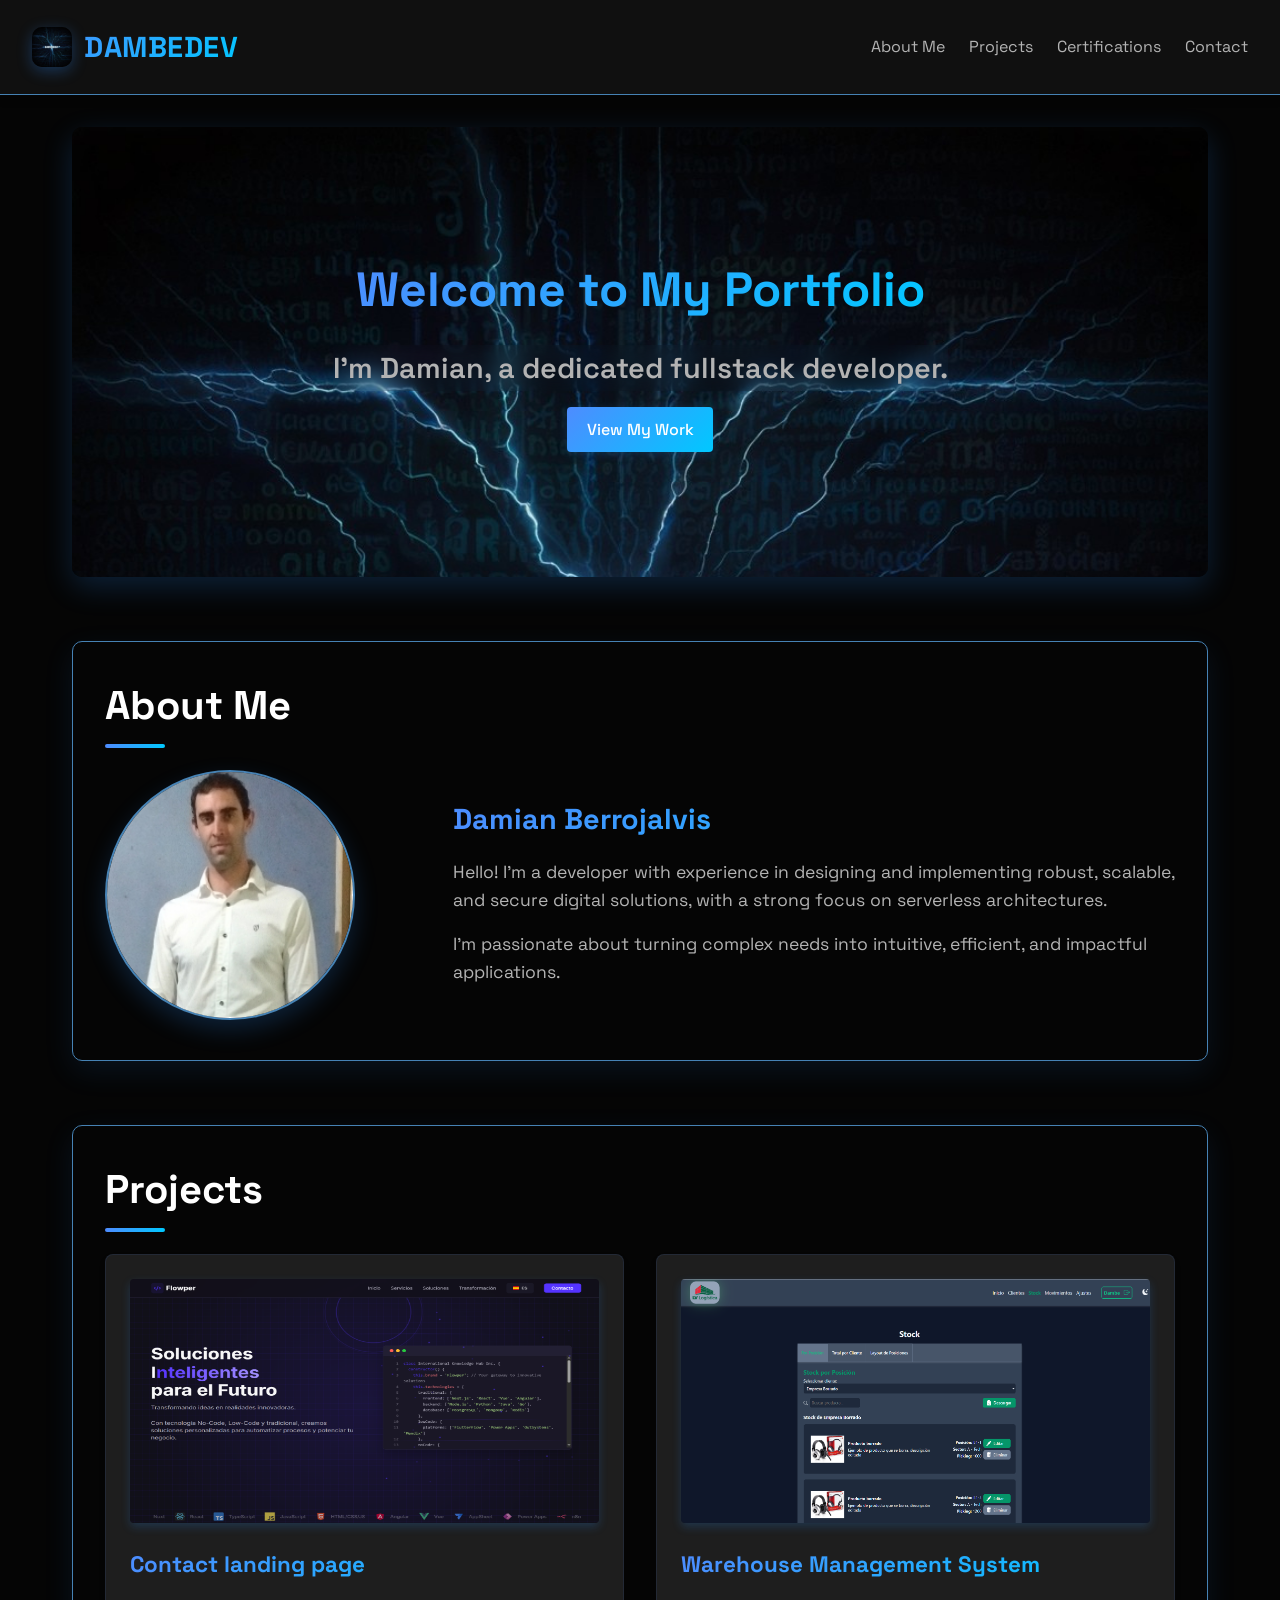
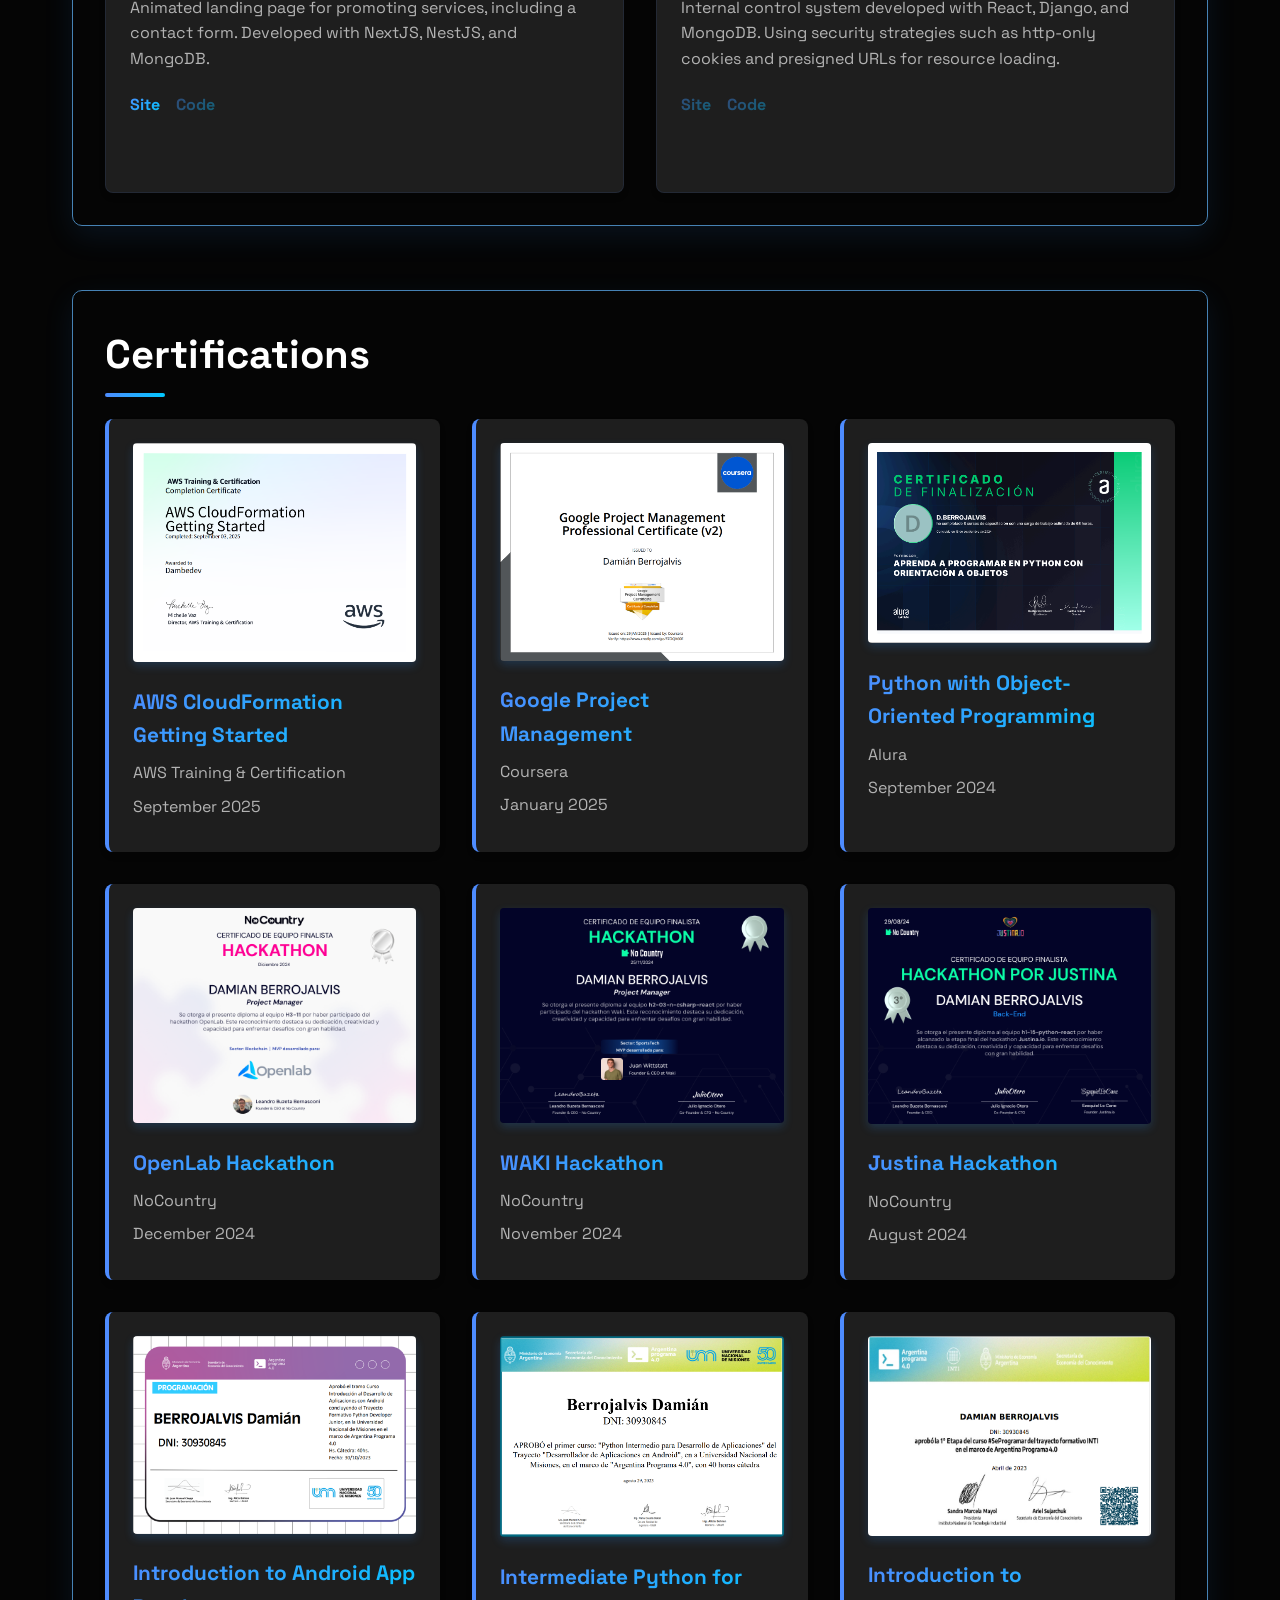
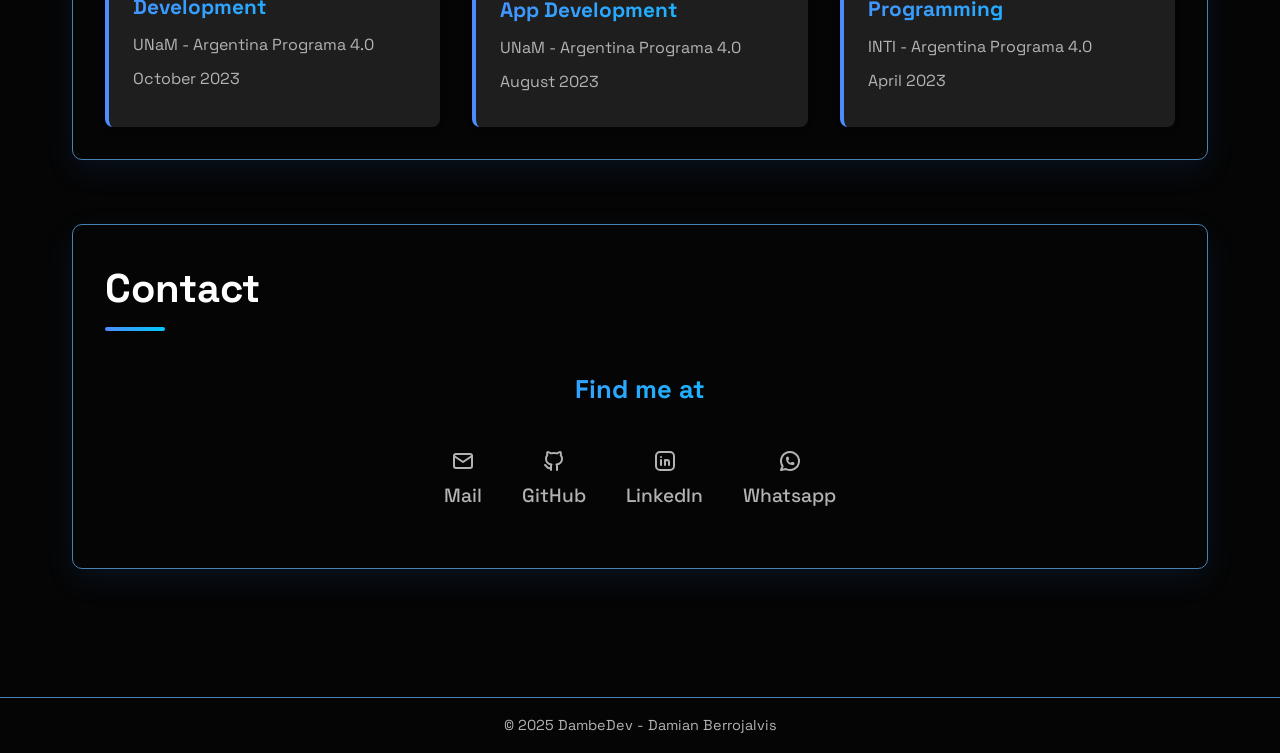
==== index.html @ 2b09ed6b "build: initial commit with basic portfolio structure" ====
<!DOCTYPE html>
<html lang="en">
  <head>
    <meta charset="UTF-8" />
    <meta name="viewport" content="width=device-width, initial-scale=1.0" />
    <title>Dambedev - Portfolio</title>
    <meta name="description" content="" />
    <meta name="author" content="Damian Berrojalvis" />
    <link
      rel="icon"
      type="image/png"
      href="./assets/images/DAMBEDEV-LOGO2.png"
    />
    <link rel="stylesheet" href="styles.css" />
    <link
      href="https://fonts.googleapis.com/css2?family=Space+Grotesk:wght@300..700&amp;display=swap"
      rel="stylesheet"
    />
    <link
      href="https://fonts.googleapis.com/css2?family=Material+Symbols+Outlined"
      rel="stylesheet"
    />
  </head>
  <body>
    <header>
      <div class="logo">
        <img src="./assets/images/DAMBEDEV-LOGO2.png" alt="DambeDev Logo" />
        <p>DAMBEDEV</p>
      </div>
      <nav>
        <ul>
          <li>
            <a class="navlink" href="#about"> About Me </a>
          </li>
          <li>
            <a class="navlink" href="#projects"> Projects </a>
          </li>
          <li>
            <a class="navlink" href="#certifications"> Certifications </a>
          </li>
          <li>
            <a class="navlink" href="#contact"> Contact </a>
          </li>
        </ul>
      </nav>
    </header>
    <main>
      <section class="hero-section">
        <h1>Welcome to My Portfolio</h1>
        <p>I'm Damian, a dedicated fullstack developer.</p>
        <a href="#projects" class="button">View My Work</a>
      </section>

      <section id="about" class="section card-section">
        <h2>About Me</h2>
        <div class="about-content">
          <div class="profile-image">
            <img
              class="profile-placeholder"
              src="./assets/images/profile_image.png"
            />
          </div>
          <div class="bio">
            <h3>Damian Berrojalvis</h3>
            <p>
              Hello! I'm a developer with experience in designing and
              implementing robust, scalable, and secure digital solutions, with
              a strong focus on serverless architectures.
            </p>
            <p>
              I'm passionate about turning complex needs into intuitive,
              efficient, and impactful applications.
            </p>
          </div>
        </div>
      </section>

      <section id="projects" class="section card-section">
        <h2>Projects</h2>
        <div class="projects-grid">
          <div class="project-card">
            <img src="./assets/images/flowper.png" alt="flowper image" />
            <h3>Contact landing page</h3>
            <p>Animated landing page for promoting services, including a contact form. Developed with NextJS, NestJS, and MongoDB.</p>
            <div class="project-links">
              <a 
                href="https://flowper.tech/" 
                target="_blank" 
                rel="noopener noreferrer"
              >
                Site
              </a>
              <a href="#" class="disabled">Code</a>
            </div>
          </div>

          <div class="project-card">
            <img src="./assets/images/lvlogistica2.png" alt="LV logistica WMS image">
            <h3>Warehouse Management System</h3>
            <p>Internal control system developed with React, Django, and MongoDB. Using security strategies such as http-only cookies and presigned URLs for resource loading.</p>
            <div class="project-links">
              <a href="#" class="disabled">Site</a>
              <a href="#" class="disabled">Code</a>
            </div>
          </div>
        </div>
      </section>

      <section id="certifications" class="section card-section">
        <h2>Certifications</h2>
        <div class="certifications-grid">
          <div class="certification-card">
            <img
              src="./assets/certificates/AWS_CloudFormation_Getting_Started.png"
              alt="AWS CloudFormation Getting Started Certificate"
            />
            <h3>AWS CloudFormation Getting Started</h3>
            <p>AWS Training & Certification</p>
            <p>September 2025</p>
          </div>

          <div class="certification-card">
            <img
              src="./assets/certificates/Google_Project_Management.png"
              alt="Google Project Management Certificate"
            />
            <h3>Google Project Management</h3>
            <p>Coursera</p>
            <p>January 2025</p>
          </div>

          <div class="certification-card">
            <img
              src="./assets/certificates/Alura_Python_POO.png"
              alt="Alura Python POO Certificate"
            />
            <h3>Python with Object-Oriented Programming</h3>
            <p>Alura</p>
            <p>September 2024</p>
          </div>

          <div class="certification-card">
            <img
              src="./assets/certificates/Damian Berrojalvis - Hackathon OpenLab.png"
              alt="OpenLab Hackathon Certificate"
            />
            <h3>OpenLab Hackathon</h3>
            <p>NoCountry</p>
            <p>December 2024</p>
          </div>

          <div class="certification-card">
            <img
              src="./assets/certificates/Damian Berrojalvis - Hackathon WAKI.png"
              alt="WAKI Hackathon Certificate"
            />
            <h3>WAKI Hackathon</h3>
            <p>NoCountry</p>
            <p>November 2024</p>
          </div>

          <div class="certification-card">
            <img
              src="./assets/certificates/Damian Berrojalvis - Hackathon Justina.png"
              alt="Justina Hackathon Certificate"
            />
            <h3>Justina Hackathon</h3>
            <p>NoCountry</p>
            <p>August 2024</p>
          </div>

          <div class="certification-card">
            <img
              src="./assets/certificates/Certificado_Introducción_Desarrollo_Aplicaciones_Android.png"
              alt="Introduction to Android App Development Certificate"
            />
            <h3>Introduction to Android App Development</h3>
            <p>UNaM - Argentina Programa 4.0</p>
            <p>October 2023</p>
          </div>

          <div class="certification-card">
            <img
              src="./assets/certificates/Certificado_Python_Intermedio_Desarrollo_Aplicaciones.png"
              alt="Intermediate Python for App Development Certificate"
            />
            <h3>Intermediate Python for App Development</h3>
            <p>UNaM - Argentina Programa 4.0</p>
            <p>August 2023</p>
          </div>

          <div class="certification-card">
            <img
              src="./assets/certificates/Certificado_Introducción_Programación.png"
              alt="Introduction to Programming Certificate"
            />
            <h3>Introduction to Programming</h3>
            <p>INTI - Argentina Programa 4.0</p>
            <p>April 2023</p>
          </div>
        </div>
      </section>

      <section id="contact" class="section card-section">
        <h2>Contact</h2>
        <div class="contact-content">
          <!-- <form class="contact-form">
            <h3>Get in Touch</h3>
            <div class="form-group">
              <label htmlFor="name">Name</label>
              <input type="text" id="name" name="name" required />
            </div>
            <div class="form-group">
              <label htmlFor="email">Email</label>
              <input type="email" id="email" name="email" required />
            </div>
            <div class="form-group">
              <label htmlFor="message">Message</label>
              <textarea
                id="message"
                name="message"
                rows="5"
                required
              ></textarea>
            </div>
            <button type="submit" class="button">Send Message</button>
          </form> -->

          <div class="contact-info">
            <h3>Find me at</h3>
            <div class="social-links">
              <a 
                href="mailto:d.berrojalvis@dambedev.com" 
                target="_blank" 
                rel="noopener noreferrer" 
                aria-label="Mail"
              >
              <svg  xmlns="http://www.w3.org/2000/svg"  width="24"  height="24"  viewBox="0 0 24 24"  fill="none"  stroke="currentColor"  stroke-width="2"  stroke-linecap="round"  stroke-linejoin="round"  class="icon icon-tabler icons-tabler-outline icon-tabler-mail"><path stroke="none" d="M0 0h24v24H0z" fill="none"/><path d="M3 7a2 2 0 0 1 2 -2h14a2 2 0 0 1 2 2v10a2 2 0 0 1 -2 2h-14a2 2 0 0 1 -2 -2v-10z" /><path d="M3 7l9 6l9 -6" /></svg>
              Mail
              </a>
              <a
                href="https://github.com/DamBeDev"
                target="_blank" 
                rel="noopener noreferrer" 
                aria-label="GitHub"
              >
                <svg
                  xmlns="http://www.w3.org/2000/svg"
                  width="24"
                  height="24"
                  viewBox="0 0 24 24"
                  fill="none"
                  stroke="currentColor"
                  stroke-width="2"
                  stroke-linecap="round"
                  stroke-linejoin="round"
                  class="icon icon-tabler icons-tabler-outline icon-tabler-brand-github"
                >
                  <path stroke="none" d="M0 0h24v24H0z" fill="none" />
                  <path
                    d="M9 19c-4.3 1.4 -4.3 -2.5 -6 -3m12 5v-3.5c0 -1 .1 -1.4 -.5 -2c2.8 -.3 5.5 -1.4 5.5 -6a4.6 4.6 0 0 0 -1.3 -3.2a4.2 4.2 0 0 0 -.1 -3.2s-1.1 -.3 -3.5 1.3a12.3 12.3 0 0 0 -6.2 0c-2.4 -1.6 -3.5 -1.3 -3.5 -1.3a4.2 4.2 0 0 0 -.1 3.2a4.6 4.6 0 0 0 -1.3 3.2c0 4.6 2.7 5.7 5.5 6c-.6 .6 -.6 1.2 -.5 2v3.5"
                  />
                </svg>
                GitHub
              </a>
              <a
                href="https://www.linkedin.com/in/dambedev/" 
                target="_blank" 
                rel="noopener noreferrer"
                aria-label="LinkedIn"
              >
                <svg
                  xmlns="http://www.w3.org/2000/svg"
                  width="24"
                  height="24"
                  viewBox="0 0 24 24"
                  fill="none"
                  stroke="currentColor"
                  stroke-width="2"
                  stroke-linecap="round"
                  stroke-linejoin="round"
                  class="icon icon-tabler icons-tabler-outline icon-tabler-brand-linkedin"
                >
                  <path stroke="none" d="M0 0h24v24H0z" fill="none" />
                  <path d="M8 11v5" />
                  <path d="M8 8v.01" />
                  <path d="M12 16v-5" />
                  <path d="M16 16v-3a2 2 0 1 0 -4 0" />
                  <path
                    d="M3 7a4 4 0 0 1 4 -4h10a4 4 0 0 1 4 4v10a4 4 0 0 1 -4 4h-10a4 4 0 0 1 -4 -4z"
                  />
                </svg>
                LinkedIn
              </a>
              <a 
                href="https://wa.me/541135492636"
                target="_blank" 
                rel="noopener noreferrer" 
                aria-label="Whatsapp"
              >
                <svg xmlns="http://www.w3.org/2000/svg" width="24" height="24" viewBox="0 0 24 24" fill="none" stroke="currentColor"
                  stroke-width="2" stroke-linecap="round" stroke-linejoin="round"
                  class="icon icon-tabler icons-tabler-outline icon-tabler-brand-whatsapp">
                  <path stroke="none" d="M0 0h24v24H0z" fill="none" />
                  <path d="M3 21l1.65 -3.8a9 9 0 1 1 3.4 2.9l-5.05 .9" />
                  <path d="M9 10a.5 .5 0 0 0 1 0v-1a.5 .5 0 0 0 -1 0v1a5 5 0 0 0 5 5h1a.5 .5 0 0 0 0 -1h-1a.5 .5 0 0 0 0 1" />
                </svg>
                Whatsapp
              </a>
            </div>
          </div>
        </div>
      </section>
    </main>
    <footer>
      <p>&copy; 2025 DambeDev - Damian Berrojalvis</p>
    </footer>
  </body>
</html>
---- styles.css ----
/* Restart basic styles */
* {
  margin: 0;
  padding: 0;
  box-sizing: border-box;
}

/* Custom styles */
:root {
  --bg-dark: rgb(5, 5, 5);
  --bg-card: #1e1e1e;
  --text-primary: #ffffff;
  --text-secondary: #b3b3b3;
  --primary-blue: #4e8cff;
  --secondary-blue: #2a5298;
  --metallic-blue: #4682b4;
  --accent-blue: #00c8ff;
  --hover-blue: #6a9cd8;
  --transition: all 0.3s ease;
}

/* Base Styles */
html {
  scroll-behavior: smooth;
}

body {
  background-color: var(--bg-dark);
  color: var(--text-primary);
  font-family: 'Space Grotesk', 'Inter', 'Segoe UI', Roboto, Arial, sans-serif;
  line-height: 1.6;
  display: flex;
  flex-direction: column;
  min-height: 100vh;
}


/* Header & Navigation */
header {
  display: flex;
  justify-content: space-between;
  align-items: center;
  padding: 1.5rem 2rem;
  background-color: rgba(18, 18, 18, 0.9);
  backdrop-filter: blur(5px);
  position: sticky;
  top: 0;
  z-index: 100;
  box-shadow: 0 2px 10px rgba(0, 0, 0, 0.3);
  border-bottom: var(--metallic-blue) 1px solid;
}

.logo {
  display: flex;
  align-items: center;
  gap: 0.75rem;
  font-size: 1.8rem;
  font-weight: 700;
  background: linear-gradient(135deg, var(--primary-blue), var(--accent-blue));
  -webkit-background-clip: text;
  background-clip: text;
  color: transparent;
  letter-spacing: 0.5px;
}

.logo img {
  height: 40px;
  width: auto;
  border-radius: 25%;
  box-shadow: 0 4px 15px rgba(46, 144, 255, 0.3);
}

nav ul {
  display: flex;
  list-style: none;
  gap: 1.5rem;
}

.navlink {
  text-decoration: none;
  color: var(--text-secondary);
  font-size: 1rem;
  cursor: pointer;
  transition: var(--transition);
  position: relative;
}

.navlink:hover {
  color: var(--primary-blue);
}

.navlink:hover::after {
  content: '';
  position: absolute;
  bottom: -3px;
  left: 0;
  width: 100%;
  height: 2px;
  background: linear-gradient(90deg, var(--primary-blue), var(--accent-blue));
  border-radius: 2px;
}

/* Main Content */
main {
  flex: 1;
  padding: 2rem;
  max-width: 1200px;
  margin: 0 auto;
}

.hero-section {
  display: flex;
  flex-direction: column;
  align-items: center;
  justify-content: center;
  text-align: center;
  gap: 1rem;
  width: 100%;
  height: 50dvh;
  padding: 4rem 2rem;
  margin-bottom: 4rem;
  background-image: url('./assets/images/DAMBEDEV-LOGO2.png');
  border-radius: 10px;
  box-shadow: 0 10px 30px rgba(46, 144, 255, 0.2);
  background-size: cover;
}

.hero-section h1 {
  font-size: 3rem;
  background: linear-gradient(135deg, var(--primary-blue), var(--accent-blue));
  -webkit-background-clip: text;
  background-clip: text;
  color: transparent;
}

.hero-section p {
  color: var(--text-secondary);
  font-size: 1.8rem;
  font-weight: 600;
  backdrop-filter: blur(10px);
}

.section {
  animation: fadeIn 0.5s ease;
  scroll-margin-top: 8rem;
}

.card-section {
  margin-bottom: 4rem;
  padding: 2rem;
  background-color: var(--bg-dark);
  border-radius: 10px;
  box-shadow: 0 10px 30px rgba(46, 144, 255, 0.1);
  border: 1px solid var(--metallic-blue);
}

@keyframes fadeIn {
  from {
    opacity: 0;
    transform: translateY(10px);
  }
  to {
    opacity: 1;
    transform: translateY(0);
  }
}

h2 {
  font-size: 2.5rem;
  margin-bottom: 2rem;
  position: relative;
  display: inline-block;
}

h2::after {
  content: '';
  position: absolute;
  bottom: -10px;
  left: 0;
  width: 60px;
  height: 4px;
  background: linear-gradient(90deg, var(--primary-blue), var(--accent-blue));
  border-radius: 2px;
}

/* About Section */
.about-content {
  display: grid;
  grid-template-columns: 300px 1fr;
  gap: 3rem;
  align-items: center;
}

.profile-placeholder {
  width: 250px;
  height: 250px;
  border-radius: 50%;
  border: 2px solid var(--metallic-blue);
  box-shadow: 0 10px 25px rgba(46, 144, 255, 0.2);
}

.bio h3 {
  font-size: 1.8rem;
  margin-bottom: 1rem;
  background: linear-gradient(135deg, var(--primary-blue), var(--accent-blue));
  -webkit-background-clip: text;
  background-clip: text;
  color: transparent;
}

.bio p {
  margin-bottom: 1rem;
  color: var(--text-secondary);
  font-size: 1.1rem;
}

/* Projects Section */
.projects-grid {
  display: grid;
  grid-template-columns: repeat(auto-fit, minmax(320px, 1fr));
  gap: 2rem;
}

.project-card {
  background-color: var(--bg-card);
  border-radius: 8px;
  padding: 1.5rem;
  transition: var(--transition);
  box-shadow: 0 4px 6px rgba(0, 0, 0, 0.1);
  border: 1px solid rgba(78, 140, 255, 0.1);
}

.project-card:hover {
  transform: translateY(-5px);
  box-shadow: 0 10px 20px rgba(46, 144, 255, 0.15);
  border: 1px solid rgba(78, 140, 255, 0.3);
}

.project-card img {
  width: 100%;
  height: 50%;
  border-radius: 4px;
  margin-bottom: 1rem;
  box-shadow: 0 4px 10px rgba(46, 144, 255, 0.2);
}

.project-card h3 {
  font-size: 1.4rem;
  margin-bottom: 0.75rem;
  background: linear-gradient(135deg, var(--primary-blue), var(--accent-blue));
  -webkit-background-clip: text;
  background-clip: text;
  color: transparent;
}

.project-card p {
  color: var(--text-secondary);
  margin-bottom: 1.25rem;
}

.project-links {
  display: flex;
  gap: 1rem;
}

.project-links a {
  text-decoration: none;
  font-weight: 700;
  background: linear-gradient(135deg, var(--primary-blue), var(--accent-blue));
  -webkit-background-clip: text;
  background-clip: text;
  color: transparent;
}

.disabled {
  pointer-events: none;
  opacity: 0.4;
  cursor: not-allowed;
}

.button {
  display: inline-block;
  padding: 0.6rem 1.2rem;
  background: linear-gradient(135deg, var(--primary-blue), var(--accent-blue));
  color: white;
  border-radius: 4px;
  text-decoration: none;
  font-weight: 500;
  transition: var(--transition);
  border: none;
  cursor: pointer;
  box-shadow: 0 2px 10px rgba(46, 144, 255, 0.2);
}

.button:hover {
  background: linear-gradient(135deg, var(--hover-blue), var(--primary-blue));
  box-shadow: 0 4px 15px rgba(46, 144, 255, 0.3);
}

/* Certifications Section */
.certifications-grid {
  display: grid;
  grid-template-columns: repeat(auto-fill, minmax(280px, 1fr));
  gap: 2rem;
}

.certification-card {
  background-color: var(--bg-card);
  border-radius: 8px;
  padding: 1.5rem;
  border-left: 4px solid var(--primary-blue);
  transition: var(--transition);
  box-shadow: 0 4px 6px rgba(0, 0, 0, 0.1);
}

.certification-card:hover {
  transform: translateX(5px);
  box-shadow: 0 6px 15px rgba(46, 144, 255, 0.15);
}

.certification-card img {
  width: 100%;
  border-radius: 4px;
  margin-bottom: 1rem;
  box-shadow: 0 4px 10px rgba(46, 144, 255, 0.2);
}

.certification-card h3 {
  font-size: 1.3rem;
  margin-bottom: 0.5rem;
  background: linear-gradient(135deg, var(--primary-blue), var(--accent-blue));
  -webkit-background-clip: text;
  background-clip: text;
  color: transparent;
}

.certification-card p {
  color: var(--text-secondary);
  margin-bottom: 0.5rem;
}

/* Contact Section */
.contact-content {
  /* display: grid; */
  /* grid-template-columns: 1fr 1fr; */
  /* justify-items: center; */
  display: flex;
  flex-direction: column;
  gap: 1rem;
  align-items: center;
  justify-content: center;
  text-align: center;
}

.contact-form {
  background-color: var(--bg-dark);
  padding: 1rem;
  width: 100%;
  border-radius: 8px;
  box-shadow: 0 4px 6px rgba(0, 0, 0, 0.1);
}

.contact-form h3 {
  font-size: 1.6rem;
  margin-bottom: 1rem;
  background: linear-gradient(135deg, var(--primary-blue), var(--accent-blue));
  -webkit-background-clip: text;
  background-clip: text;
  color: transparent;
}

.form-group {
  margin-bottom: 1.5rem;
}

label {
  display: block;
  margin-bottom: 0.5rem;
  color: var(--text-secondary);
}

input, textarea {
  width: 100%;
  padding: 0.75rem;
  border-radius: 4px;
  background-color: rgba(255, 255, 255, 0.05);
  border: 1px solid rgba(255, 255, 255, 0.1);
  color: var(--text-primary);
  font-family: inherit;
  resize: vertical;
  transition: var(--transition);
}

input:focus, textarea:focus {
  outline: none;
  border-color: var(--primary-blue);
  box-shadow: 0 0 0 2px rgba(78, 140, 255, 0.2);
}

.contact-info {
  padding: 1rem;
}

.contact-info h3 {
  font-size: 1.6rem;
  margin-bottom: 1rem;
  background: linear-gradient(135deg, var(--primary-blue), var(--accent-blue));
  -webkit-background-clip: text;
  background-clip: text;
  color: transparent;
}

.social-links {
  margin-top: 2rem;
  display: flex;
  gap: 1.5rem;
}

.social-links a {
  display: flex;
  flex-direction: column;
  align-items: center;
  gap: 0.5rem;
  font-size: 1.2rem;
  color: var(--text-secondary);
  text-decoration: none;
  transition: var(--transition);
  font-weight: 500;
  padding: 0.5rem;
}

.social-links a:hover {
  color: var(--primary-blue);
  transform: translateY(-3px);
}

/* Footer */
footer {
  text-align: center;
  padding: 1rem;
  margin-top: 2rem;
  background-color: var(--bg-dark);
  color: var(--text-secondary);
  font-size: 0.9rem;
  border-top: var(--metallic-blue) 1px solid;
}

/* Responsive Adjustments */
@media (max-width: 600px) {
  header {
    flex-direction: column;
    gap: 1rem;
    padding: 1rem;
  }
  
  nav ul {
    justify-content: center;
    flex-wrap: wrap;
    gap: 0.5rem;
  }
  
  main {
    padding: 1rem;
  }
  
  h2 {
    font-size: 2rem;
  }
}

@media (max-width: 768px) {
  .contact-content {
    grid-template-columns: 1fr;
  }

  .about-content {
    grid-template-columns: 1fr;
  }

  .hero-section {
    height: 40dvh;
  }

  .hero-section h1 {
    font-size: 2.5rem;
  }

  .hero-section p {
    font-size: 1.5rem;
  }
}
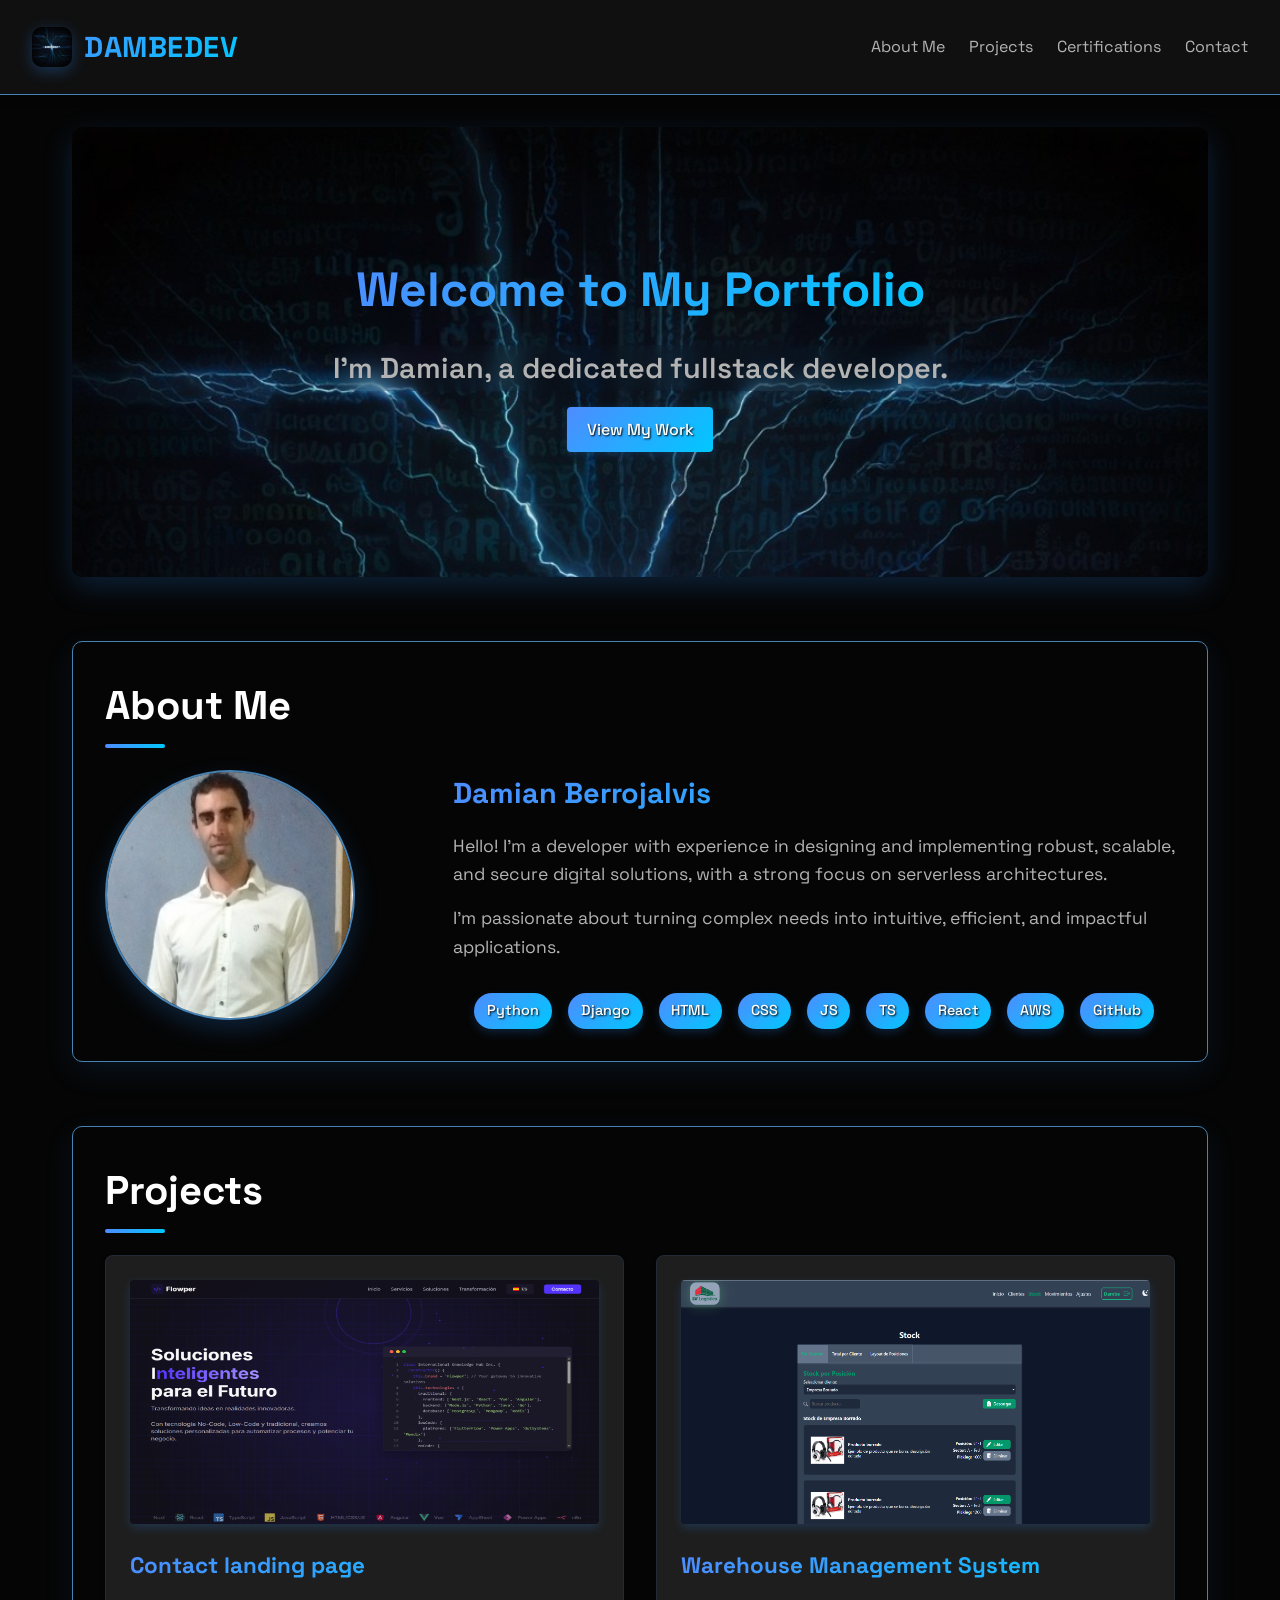
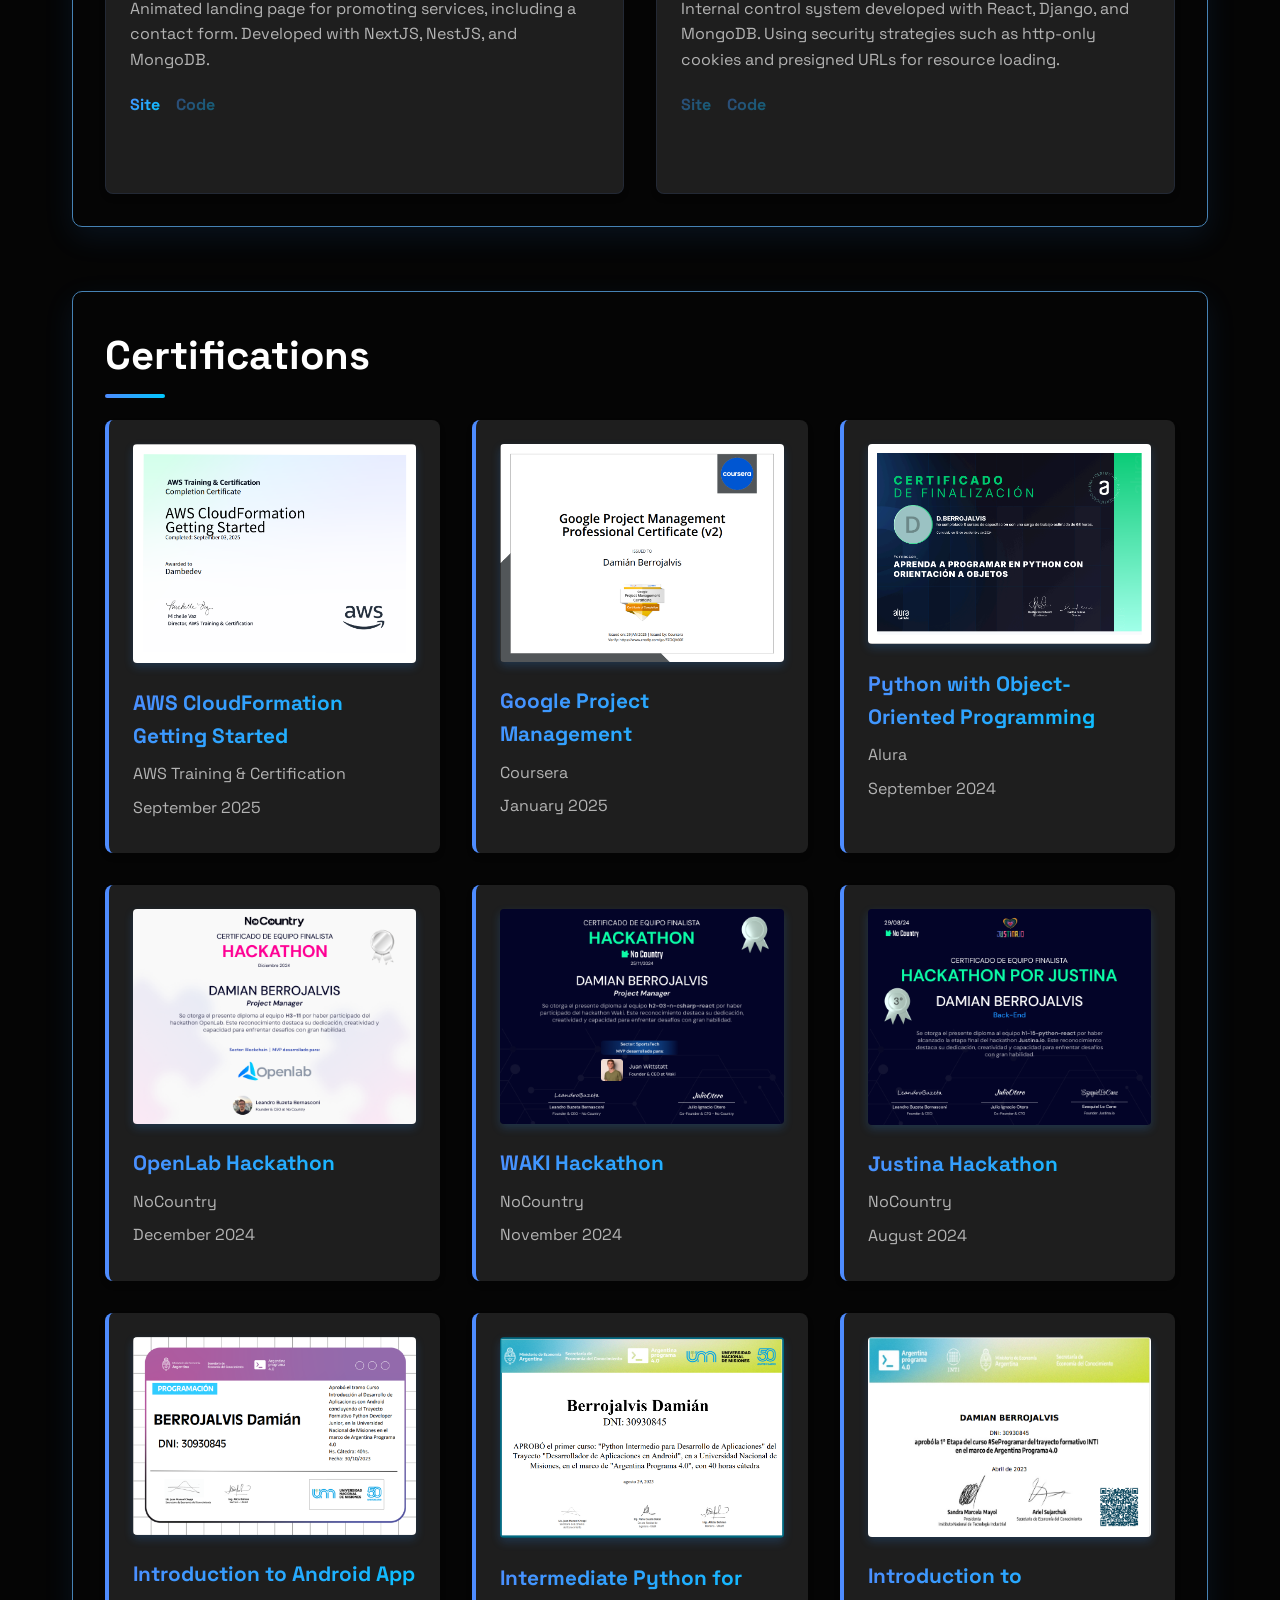
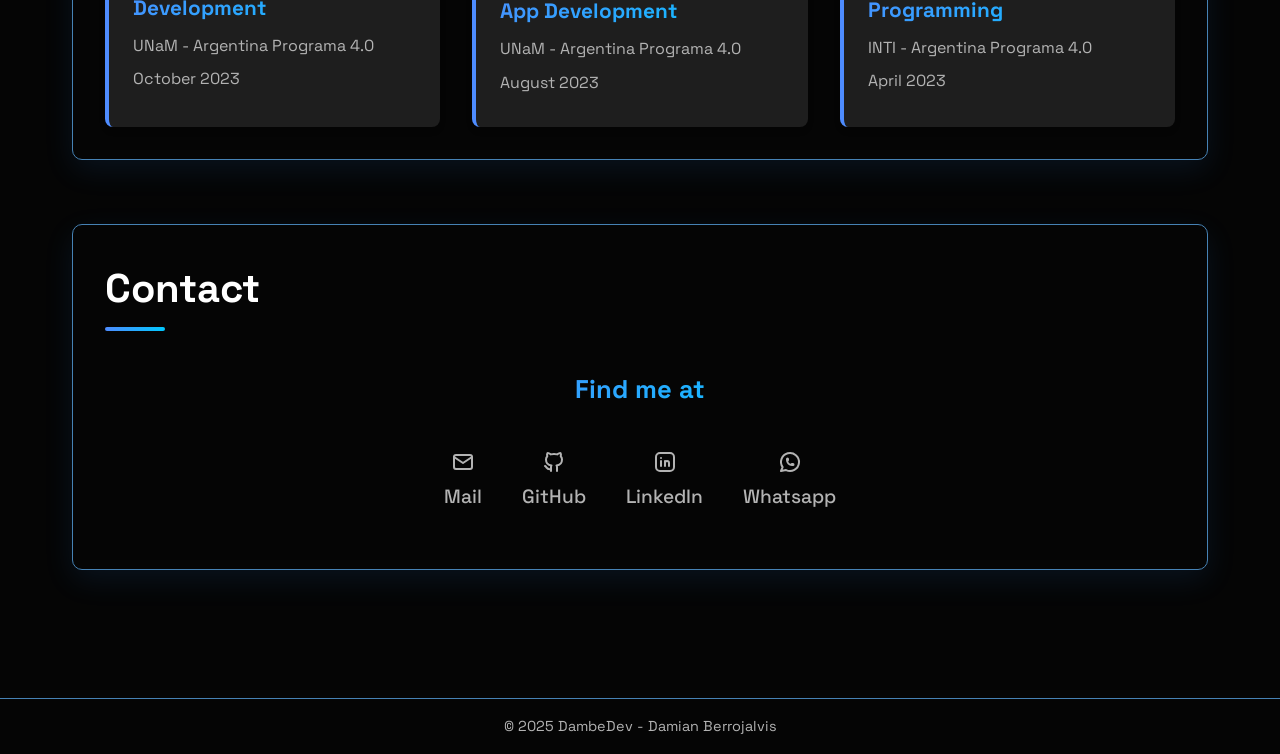
==== commit 5bb16e1e: "feat: Include skills badges, adjust image height in project cards and add text shadow to buttons" ====
--- a/index.html
+++ b/index.html
@@ -71,6 +71,17 @@
               I'm passionate about turning complex needs into intuitive,
               efficient, and impactful applications.
             </p>
+            <div class="skills-container">
+              <span>Python</span>
+              <span>Django</span>
+              <span>HTML</span>
+              <span>CSS</span>
+              <span>JS</span>
+              <span>TS</span>
+              <span>React</span>
+              <span>AWS</span>
+              <span>GitHub</span>
+            </div>
           </div>
         </div>
       </section>
--- a/styles.css
+++ b/styles.css
@@ -214,6 +214,26 @@
   font-size: 1.1rem;
 }
 
+.skills-container {
+  margin-top: 2rem;
+  display: flex;
+  gap: 1rem;
+  align-items: center;
+  justify-content: center;
+}
+
+.skills-container span {
+  background: linear-gradient(135deg, var(--primary-blue), var(--accent-blue));
+  color: var(--text-primary);
+  padding: 0.4rem 0.8rem;
+  border-radius: 20px;
+  font-size: 0.9rem;
+  box-shadow: 0 4px 10px rgba(46, 144, 255, 0.2);
+  font-weight: 500;
+  transition: var(--transition);
+  text-shadow: 1px 1px 2px black;
+}
+
 /* Projects Section */
 .projects-grid {
   display: grid;
@@ -290,6 +310,7 @@
   border: none;
   cursor: pointer;
   box-shadow: 0 2px 10px rgba(46, 144, 255, 0.2);
+  text-shadow: 1px 1px 2px black;
 }
 
 .button:hover {
@@ -466,6 +487,10 @@
   h2 {
     font-size: 2rem;
   }
+
+  .project-card img {
+    height: 35%;
+  }
 }
 
 @media (max-width: 768px) {
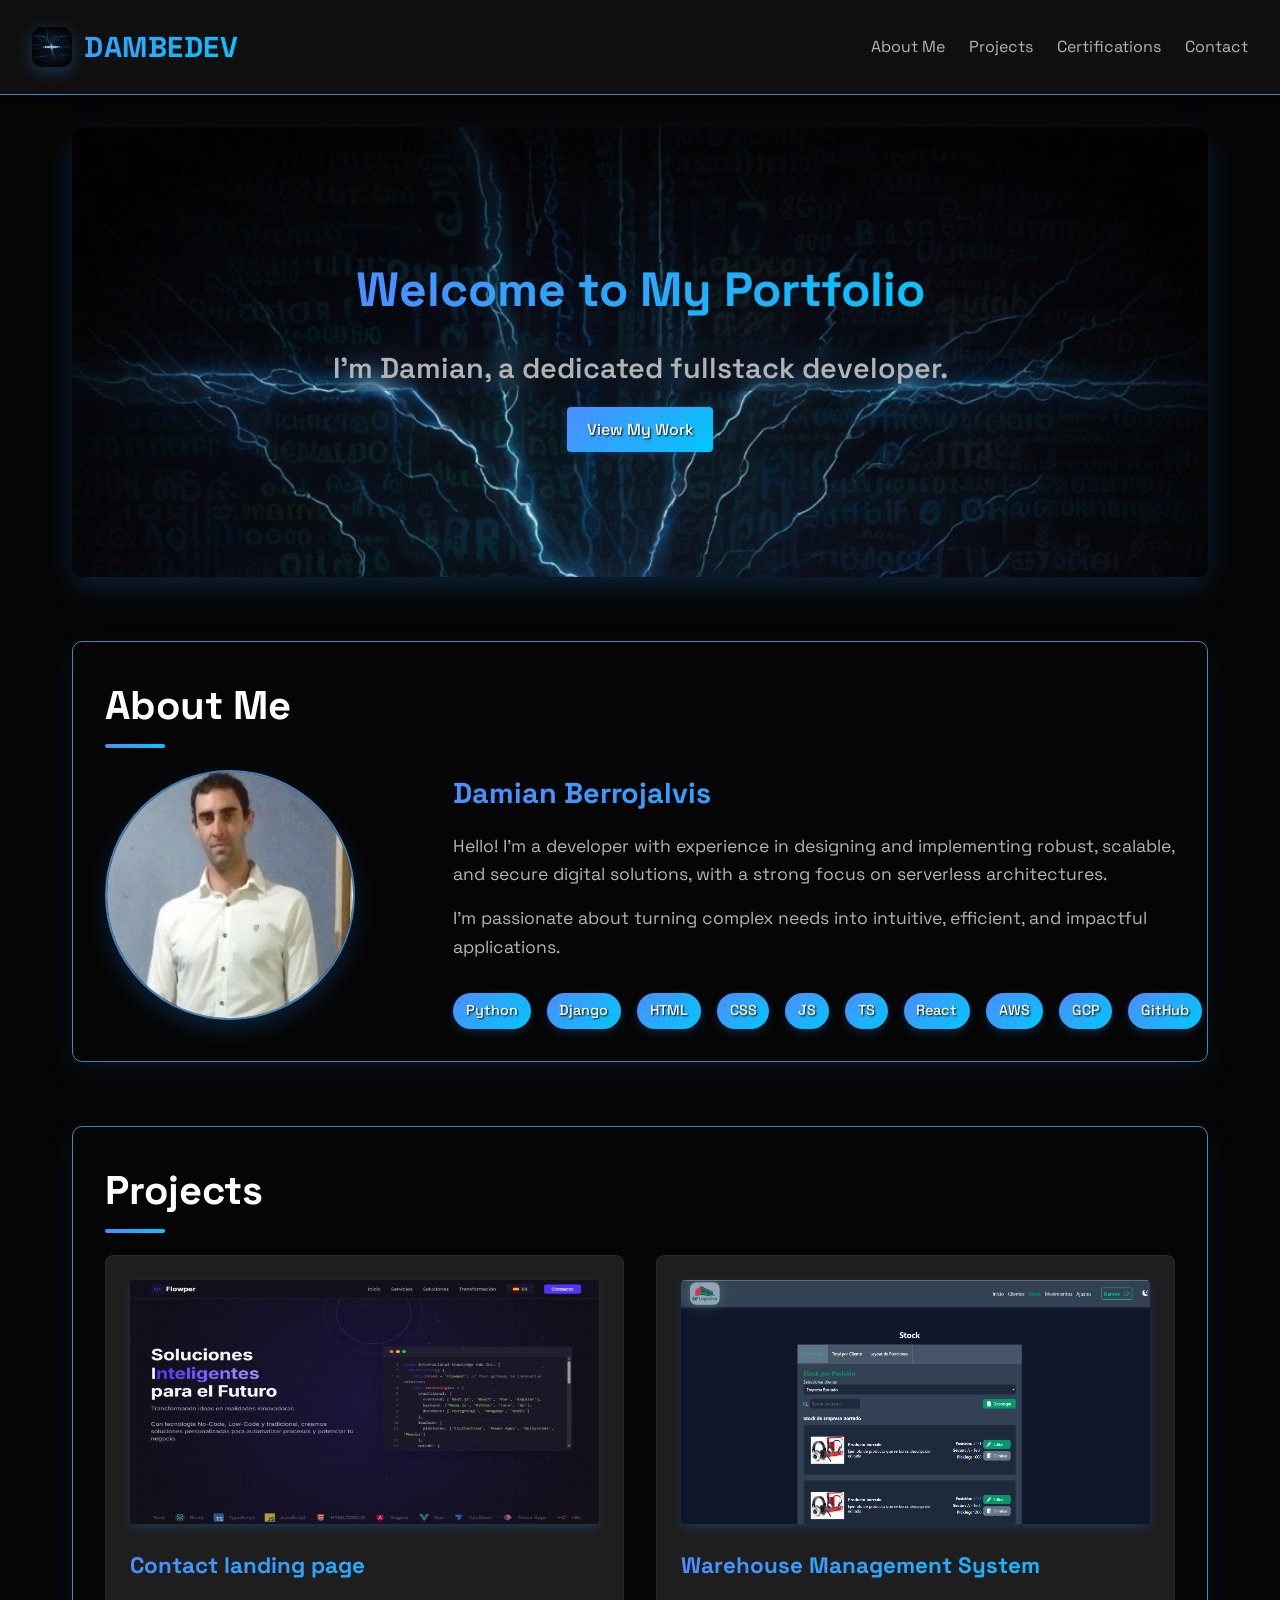
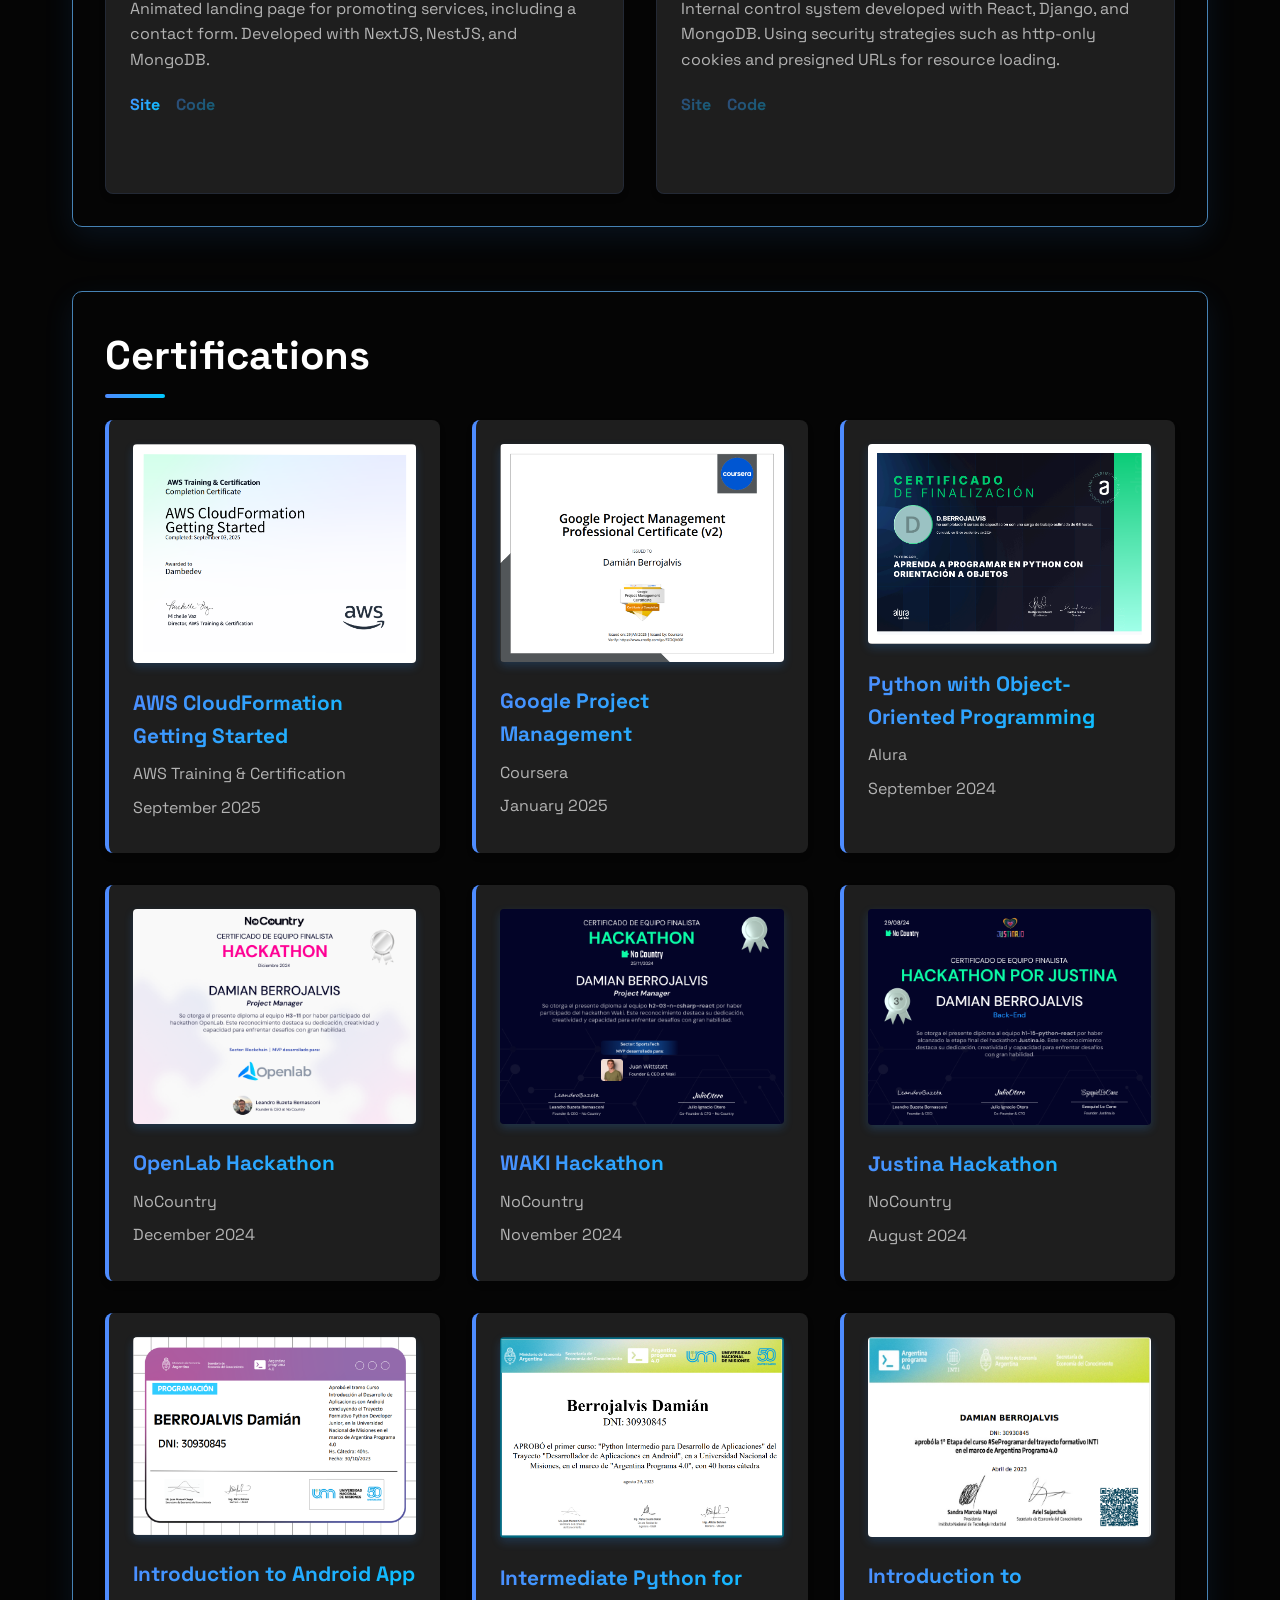
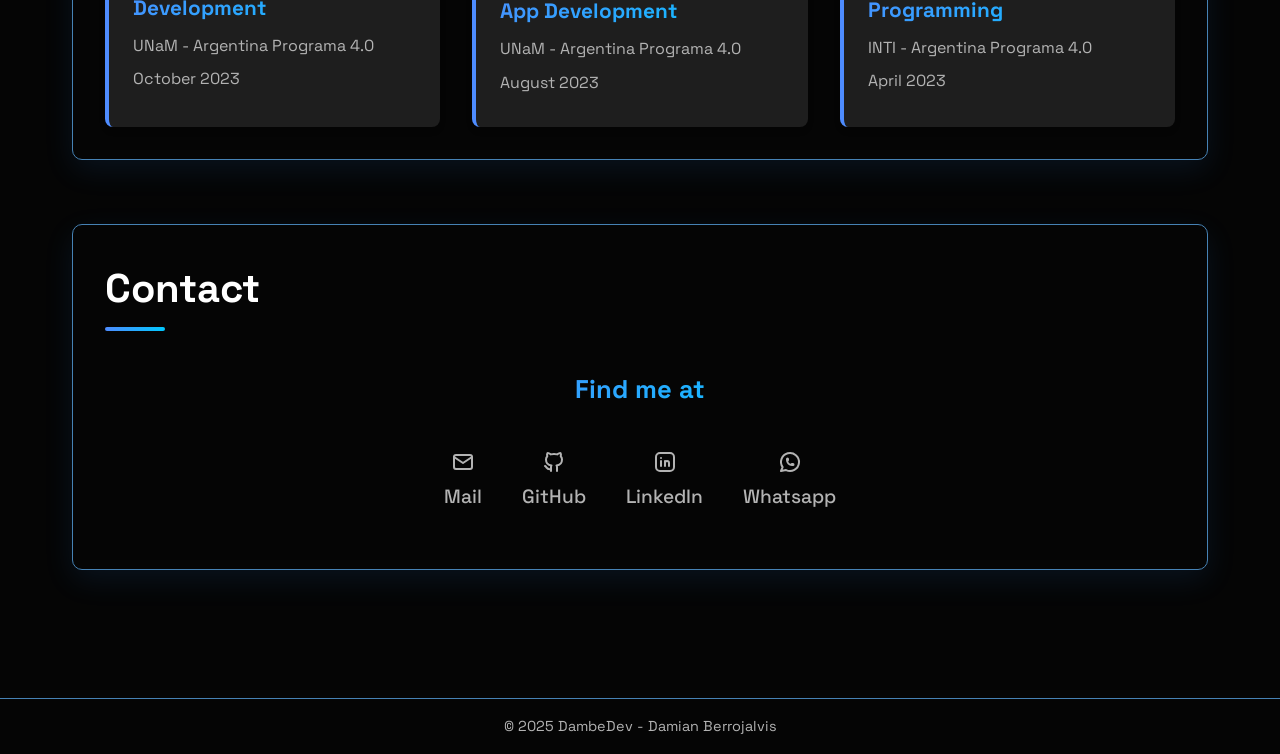
==== commit b0d19921: "feat: add GCP to skills section in portfolio" ====
--- a/index.html
+++ b/index.html
@@ -80,6 +80,7 @@
               <span>TS</span>
               <span>React</span>
               <span>AWS</span>
+              <span>GCP</span>
               <span>GitHub</span>
             </div>
           </div>
